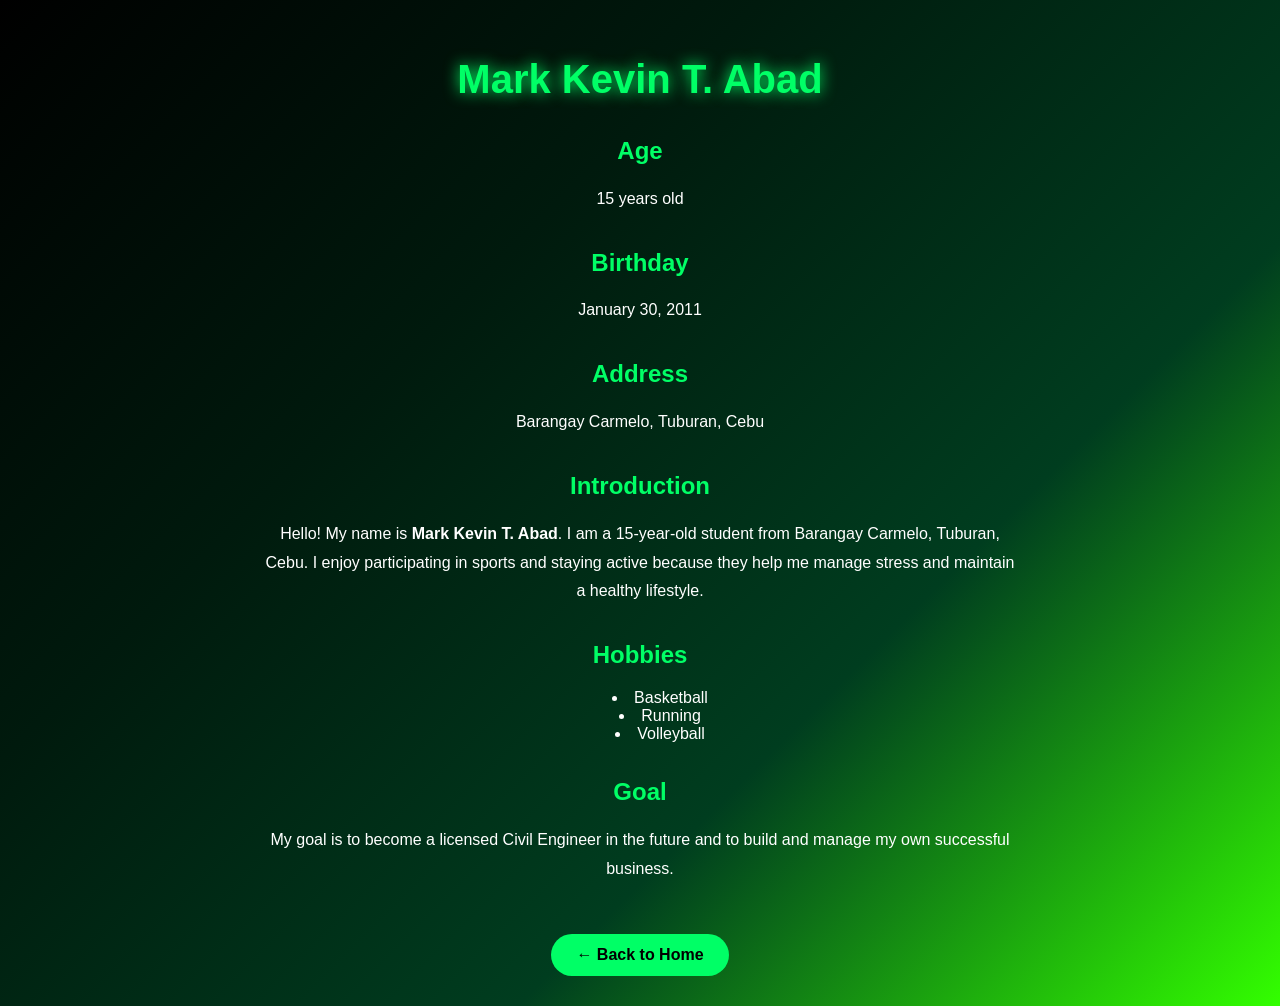
==== profiles/mark.html @ 37778c47 "Add files via upload" ====
<!DOCTYPE html>
<html lang="en">

<head>
    <meta charset="UTF-8">
    <meta name="viewport" content="width=device-width, initial-scale=1.0">
    <title>Mark Kevin T. Abad</title>
    <link rel="stylesheet" href="../style.css">
</head>

<body>

    <h1>Mark Kevin T. Abad</h1>

    <h2>Age</h2>
    <p>15 years old</p>

    <h2>Birthday</h2>
    <p>January 30, 2011</p>

    <h2>Address</h2>
    <p>Barangay Carmelo, Tuburan, Cebu</p>

    <h2>Introduction</h2>
    <p>
        Hello! My name is <strong>Mark Kevin T. Abad</strong>. I am a 15-year-old student from Barangay Carmelo, Tuburan, Cebu. I enjoy participating in sports and staying active because they help me manage stress and maintain a healthy lifestyle.
    </p>

    <h2>Hobbies</h2>
    <ul>
        <li>Basketball</li>
        <li>Running</li>
        <li>Volleyball</li>
    </ul>

    <h2>Goal</h2>
    <p>
        My goal is to become a licensed Civil Engineer in the future and to build and manage my own successful business.
    </p>

    <br>

    <a href="../index.html">← Back to Home</a>

</body>

</html>
---- style.css ----
/* General Setup */
* {
    box-sizing: border-box;
}

body {
    margin: 0;
    padding: 30px;
    font-family: Arial, Helvetica, sans-serif;
    color: white;
    text-align: center;

    background: linear-gradient(
        135deg,
        #000000,
        #001a0d,
        #003d1f,
        #33ff00
    );

    min-height: 100vh;
}

body {
    position: relative;
    overflow-x: hidden;
}


/* Lightning crack overlay */
body::before {

    content: "";

    position: fixed;

    top: 0;
    left: 0;

    width: 100%;
    height: 100%;

    background-image: url("images/lightning.png");
    background-repeat: no-repeat;
    background-position: center;
    background-size: cover;

    opacity: 0;

    pointer-events: none;

    animation: lightningFlash 8s infinite;

}


@keyframes lightningFlash {

    0%, 88%, 100% {
        opacity: 0;
    }

    90% {
        opacity: 1;
    }

    92% {
        opacity: 0;
    }

    94% {
        opacity: 0.8;
    }

    96% {
        opacity: 0;
    }

}

/* Header */
header {
    margin-bottom: 50px;
    animation: fadeDown 1s ease;
}

header h1 {
    font-size: 50px;
    color: #00ff66;
    text-shadow: 0 0 15px #00ff66;
}

header p {
    font-size: 18px;
    color: #d8ffe5;
}


/* Profile Cards Container */
main {
    display: flex;
    justify-content: center;
    flex-wrap: wrap;
    gap: 35px;
}


/* Profile Cards */
.profile-card {

    width: 280px;
    padding: 25px;

    background: rgba(0, 0, 0, 0.65);

    border: 2px solid #00ff66;

    border-radius: 25px;

    box-shadow:
        0 0 20px rgba(0, 255, 102, 0.4);

    animation: fadeUp 1s ease;

    transition:
        transform 0.4s ease,
        box-shadow 0.4s ease;
}

body {
    animation: lightning 8s infinite;
}


@keyframes lightning {

    0%, 90%, 100% {
        filter: brightness(1);
    }

    92% {
        filter: brightness(1.8);
    }

    93% {
        filter: brightness(1);
    }

    95% {
        filter: brightness(1.4);
    }

    96% {
        filter: brightness(1);
    }

}


.profile-card:hover {

    transform:
        translateY(-15px)
        scale(1.05);

    box-shadow:
        0 0 40px #00ff66;
}


.profile-card:hover img {

    transform: scale(1.1);

}


/* Card Text */
.profile-card h2 {

    color: #00ff66;

    margin-top: 20px;

}


.profile-card p {

    color: #dddddd;

}


/* Buttons */
a {

    display: inline-block;

    margin-top: 20px;

    padding: 12px 25px;

    background: #00ff66;

    color: black;

    text-decoration: none;

    font-weight: bold;

    border-radius: 30px;

    transition: 0.3s ease;

}

.rating-summary {

    width: 250px;
    margin: 30px auto;
    padding: 25px;

    background: rgba(0,255,100,0.1);

    border-radius: 20px;

    border: 1px solid #00ff66;

    box-shadow:
    0 0 20px rgba(0,255,100,0.3);

}


.rating-summary h1 {

    font-size: 50px;

    color:#00ff66;

}


a:hover {

    background: white;

    transform: scale(1.1);

    box-shadow:
        0 0 20px white;

}


/* Profile Pages */

body > h1 {

    color: #00ff66;

    font-size: 40px;

    text-shadow:
        0 0 15px #00ff66;

}


body > img {

    width: 230px;

    height: 230px;

    object-fit: cover;

    border-radius: 50%;

    border: 7px solid #00ff66;

    box-shadow:
        0 0 30px #00ff66;

}


h2 {

    color: #00ff66;

    margin-top: 35px;

}


p {

    max-width: 750px;

    margin: 12px auto;

    line-height: 1.8;

}


ul {

    list-style-position: inside;

}



/* Footer Credits */

footer {

    margin-top: 70px;

    padding: 30px;

    background: rgba(0, 0, 0, 0.6);

    border-top: 2px solid #00ff66;

    border-radius: 20px;

    animation: fadeUp 1.5s ease;

}


.feedback-section {

    margin: 70px auto;
    width: 85%;
    text-align:center;

}



.feedback-dashboard {

    display:flex;
    justify-content:center;
    gap:30px;
    flex-wrap:wrap;

}



.rating-summary,
.rating-input {

    background:rgba(255,255,255,0.08);

    border:1px solid rgba(0,255,100,0.3);

    border-radius:25px;

    padding:30px;

    width:300px;

    backdrop-filter:blur(10px);

}



.rating-summary h1 {

    font-size:60px;

    color:#00ff66;

    text-shadow:
    0 0 20px #00ff66;

}



.stars button {

    font-size:40px;

    background:none;

    border:none;

    color:gold;

    cursor:pointer;

    transition:.3s;

}



.stars button:hover {

    transform:scale(1.3);

}



textarea {

    width:90%;

    height:120px;

    margin:20px;

    border-radius:15px;

    padding:15px;

}



.comment-card {

    background:rgba(0,255,100,0.1);

    padding:20px;

    margin:15px;

    border-radius:20px;

}

footer h3 {

    color: #00ff66;

    font-size: 28px;

    text-shadow:
        0 0 10px #00ff66;

}


footer p {

    color: #ffffff;

}


footer .copyright {

    margin-top: 20px;

    font-size: 14px;

    color: #aaaaaa;

}


/* Animations */

@keyframes fadeUp {

    from {

        opacity: 0;

        transform: translateY(40px);

    }


    to {

        opacity: 1;

        transform: translateY(0);

    }

}


@keyframes fadeDown {

    from {

        opacity: 0;

        transform: translateY(-40px);

    }


    to {

        opacity: 1;

        transform: translateY(0);

    }

}


/* Mobile Support */

@media (max-width: 600px) {

    body {

        padding: 15px;

    }


    header h1 {

        font-size: 32px;

    }


    .profile-card {

        width: 90%;

    }

}
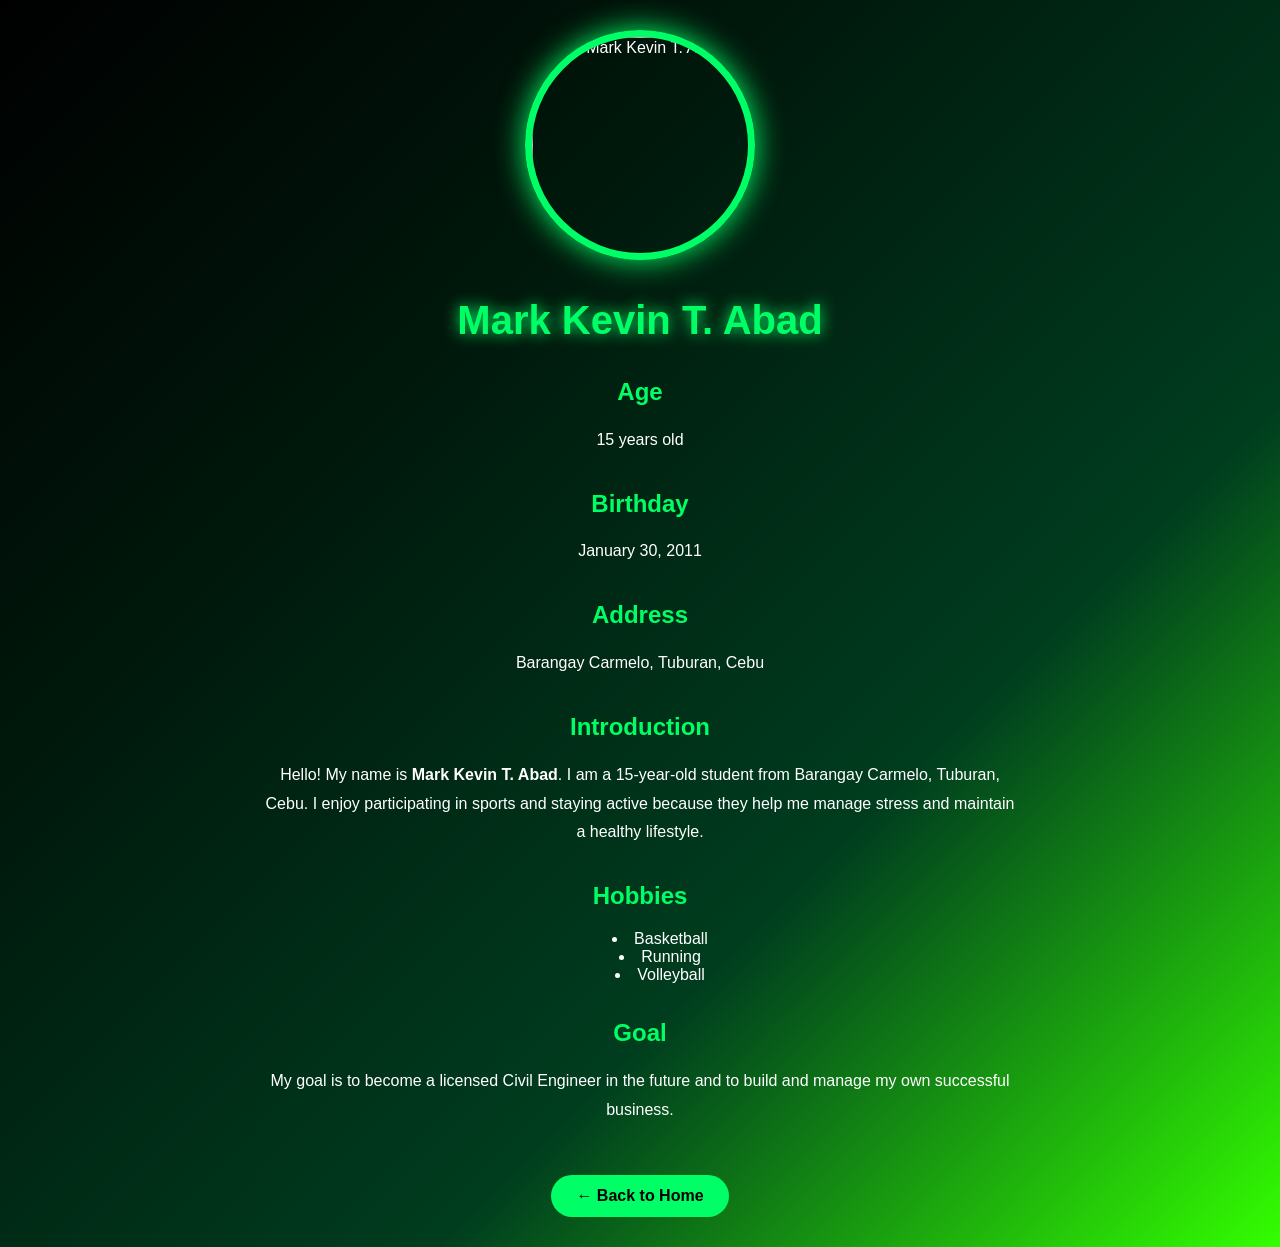
==== commit 58dc12c7: "Add image to Mark's profile page" ====
--- a/profiles/mark.html
+++ b/profiles/mark.html
@@ -9,6 +9,8 @@
 </head>
 
 <body>
+
+    <img src="../mark.jpg" title="Mark Kevin T. Abad">
 
     <h1>Mark Kevin T. Abad</h1>
 
@@ -44,4 +46,4 @@
 
 </body>
 
-</html>+</html>
